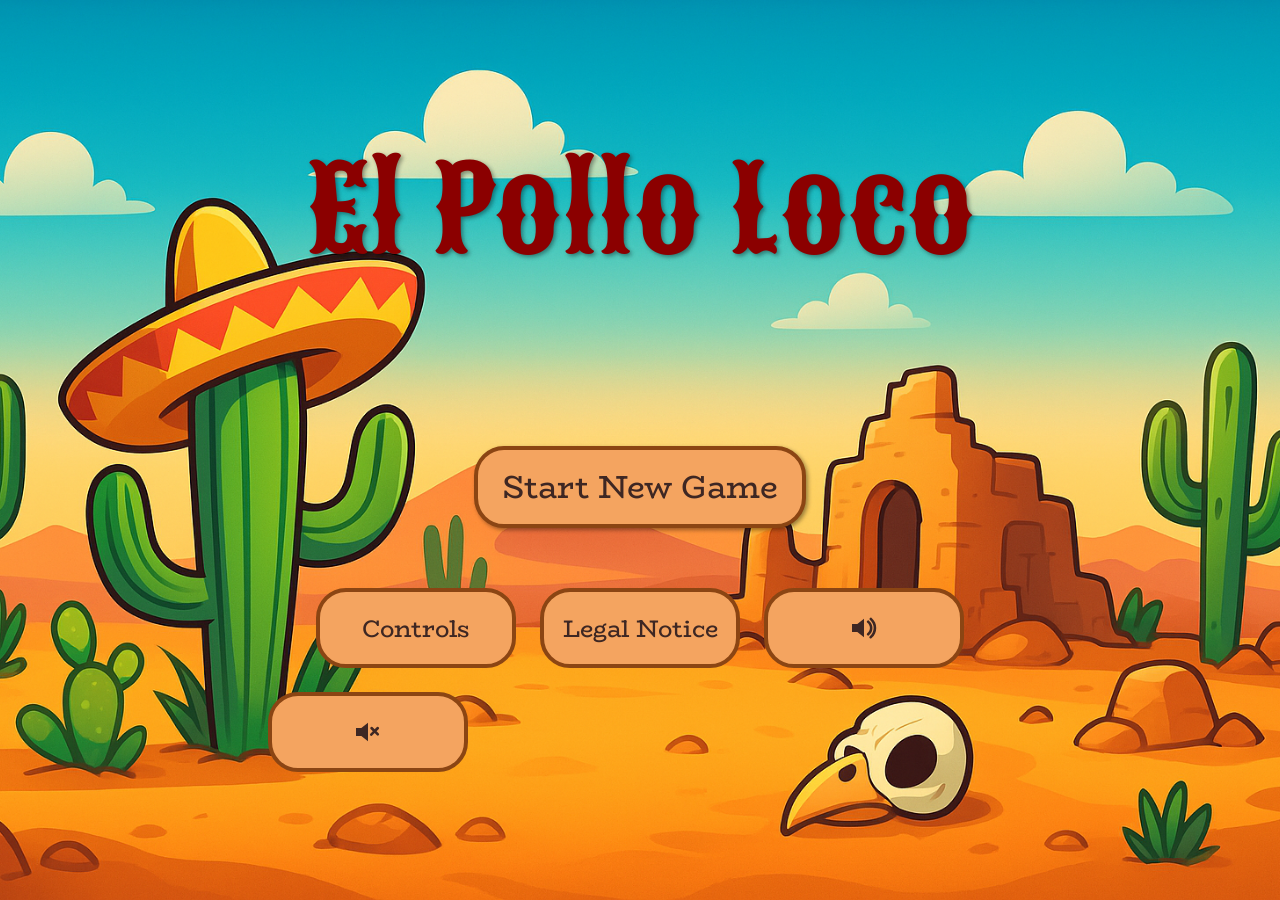
==== index.html @ 50c72c04 "added in-game mute button for full screen, above canvas" ====
<!DOCTYPE html>
<html lang="en">
  <head>
    <meta charset="UTF-8" />
    <meta name="viewport" content="width=device-width, initial-scale=1.0" />
    <meta name="google" content="notranslate" />
    <title>El Pollo Loco</title>
    <link rel="shortcut icon" href="./assets/img/favicon.ico" type="image/x-icon">
    <link rel="stylesheet" href="./styles/fonts.css">
    <link rel="stylesheet" href="./styles/style.css" />
    <script src="./classes/drawableObject.class.js"></script>
    <script src="./classes/movableObject.class.js"></script>
    <script src="./classes/throwableObject.class.js"></script>
    <script src="./classes/collectableObject.class.js"></script>
    <script src="./classes/statusbar.class.js"></script>
    <script src="./classes/character.class.js"></script>
    <script src="./classes/chicken.class.js"></script>
    <script src="./classes/cloud.class.js"></script>
    <script src="./classes/background.class.js"></script>
    <script src="./classes/keyboard.class.js"></script>
    <script src="./classes/level.class.js"></script>
    <script src="./classes/endboss.class.js"></script>
    <script src="./classes/bottle.class.js"></script>    
    <script src="./classes/coin.class.js"></script>  
    <script src="./levels/level1.js"></script>
    <script src="./levels/level2.js"></script>
    <script src="./scripts/templates.js"></script>
    <script src="./classes/audioManager.class.js"></script>
    <script src="./classes/collisionManager.class.js"></script>  
    <script src="./classes/cameraController.class.js"></script>
    <script src="./classes/worldRenderer.class.js"></script>
    <script src="./classes/gameStateManager.class.js"></script>
    <script src="./scripts/mobile-ui.js" defer></script>
    <script src="./scripts/game.js"></script>
    <script src="./classes/world.class.js"></script>
    
  <script>
    window.audioManager = new AudioManager({
      bgmMenu: { src: 'assets/audio/acoustic-mexican-guitar-218610.mp3',   loop: true, volume: 0.4 },
      bgmGame: { src: 'assets/audio/mexican-mexico-music-434632.mp3', loop: true, volume: 0.15 },
      walking: { src: 'assets/audio/person-walking-on-rocks-and-sand-100586.mp3', loop: true, volume: 1.0 },
      jump: { src: 'assets/audio/cartoon-jump-6462.mp3', volume: 1.0 },
      hpLost:    { src: 'assets/audio/ouch-sound-effect-30-11844.mp3', volume: 1.0 },
      snoring:    { src: 'assets/audio/male-snore-1-29322.mp3', loop: true, volume: 1.0 },
      enemyHit:  { src: 'assets/audio/chicken-430403.mp3',  volume: 0.8 },
      endbossHit:  { src: 'assets/audio/chicken-single-alarm-call-6056.mp3',  volume: 0.8 },
      endbossWalking:  { src: 'assets/audio/chicken-sound-402826.mp3',  loop: true, volume: 0.8 },
      coin: { src: 'assets/audio/coin-257878.mp3', volume: 0.8 },
      bottleCollect: { src: 'assets/audio/shatter-363188.mp3', volume: 0.7 },
      bottleShatter: { src: 'assets/audio/glass-smash-6266.mp3', volume: 0.7 },
      gameOver: { src: 'assets/audio/cartoon-trombone-sound-effect-241387.mp3', volume: 0.8 },
      youWin: { src: 'assets/audio/you-win-sfx-442128.mp3', volume: 0.8 }
    }, {
      muteButton: '#muteBtn',                 
      iconMode:   'img',                      
      iconOn:     'assets/icons/volume_on.svg',
      iconOff:    'assets/icons/volume_off.svg',
      shortcutKey:'m'                         
    });
  </script>

  </head>
  <body>
    <header>
      <h1>El Pollo Loco</h1>
    </header>
    <main>
      <section class="main-screen">
        <div class="menu-screen show-screen" id="menuScreen">
          <button type="button" class="start-game-button" onclick="startNewGame()">Start New Game</button>
          <div class="navigation">
            <button type="button" class="navigation-buttons" onclick="toggleScreen('menuScreen', 'hide'), toggleScreen('controlScreen', 'show')">Controls</button>
            <button type="button" class="navigation-buttons" onclick="toggleScreen('menuScreen', 'hide'), toggleScreen('legalNotice', 'show')">Legal Notice</button>
            <button type="button" id="muteBtn" class="navigation-buttons" aria-pressed="false" title="Mute/Unmute (Key M)">
              <img id="muteIcon" src="./assets/icons/volume_off.svg" alt="mute">
              <span class="visually-hidden">Sound</span>
            </button>
          </div>
        </div>
        <div class="menu-screen hide-screen" id="controlScreen">
          <div class="control-box">
            <h2>Controls</h2>
            <table>
              <tr>
                <th>Move Left</th>
                <td>Left Arrow or a</td>
              </tr>
              <tr>
                <th>Move Right</th>
                <td>Right Arrow or d</td>
              </tr>
              <tr>
                <th>Jump</th>
                <td>Up Arrow or w or Spacebar</td>
              </tr>
              <tr>
                <th>Throw Bottle</th>
                <td>c</td>
              </tr>
              <tr>
                <th>Mute/Unmute Game</th>
                <td>m</td>
              </tr>
              <tr>
                <th>Pause Game</th>
                <td>p</td>
              </tr>
            </table>
          </div>
          <div class="navigation">
            <button type="button" class="navigation-buttons" onclick="toggleScreen('controlScreen', 'hide'), toggleScreen('menuScreen', 'show')">Back</button>
            <button type="button" class="navigation-buttons" onclick="startNewGame()">Start New Game</button>
          </div>
        </div>
        <div class="menu-screen hide-screen" id="legalNotice">
          <div class="content-legal-notice" id="English">
                <h2 class="legal-notice-header">Legal Notice</h2>
                <p>Information pursuant to Section 5 of the German Digital Services Act (DDG):</p>
                    <table class="legal_notice">
                        <tr>
                            <th>name</th><td>Marcel Fuchs</td>
                        </tr>
                        <tr>
                            <th>street</th><td>Köhnenbergsweg 5</td>
                        </tr>
                        <tr>
                        <th>address</th><td>32683 Barntrup</td>
                        </tr>
                        <tr>
                            <th>state</th><td>North Rhine-Westphalia</td>
                        </tr>
                        <tr>
                            <th>country</th><td>Germany</td>
                        </tr>
                    </table>
                <h3>Contact</h3>
                <a href="mailto:marcel.fuchs.1@gmx.de">marcel.fuchs.1@gmx.de</a>
            </div>
          <div class="navigation">
            <button type="button" class="navigation-buttons" onclick="toggleScreen('legalNotice', 'hide'), toggleScreen('menuScreen', 'show')">Back</button>
            <button type="button" class="navigation-buttons" onclick="startNewGame()">Start New Game</button>
          </div>
        </div>
      </section>
      <section class="in-game-controls">
        <button type="button" id="muteBtn" class="navigation-buttons in-game-mute-btn" aria-pressed="false" title="Mute/Unmute (Key M)">
          <img id="muteIcon" src="./assets/icons/volume_off.svg" alt="mute">
          <span class="visually-hidden">Sound</span>
        </button>
      </section>
      <section class="canvas-screen">
        <div class="canvas-wrapper">
          <canvas id="canvas" width="720" height="480"> </canvas>
        </div>
      </section>
      <section class="end-screens">
        <div id="youWonScreen" class="end-screen hide-screen">
            <img src="./assets/img/YouWonYouLost/YouWinA.png" alt="You Win">
            <div class="navigation">
              <button type="button" class="navigation-buttons" onclick="goToMainMenu()">Main Menu</button>
              <button type="button" class="navigation-buttons" id="nextLevelBtn" onclick="startNextLevel()" disabled >Next Level</button>
            </div>
        </div>

        <div id="youLostScreen" class="end-screen hide-screen">
            <img src="./assets/img/YouWonYouLost/GameOver.png" alt="Game Over"> 
            <div class="navigation">
              <button type="button" class="navigation-buttons" onclick="goToMainMenu()">Main Menu</button>
              <button type="button" class="navigation-buttons" onclick="startNewGame()">Restart Level</button>
            </div>
        </div>
      </section>
      
      <div id="rotateOverlay" class="rotate-overlay" role="dialog" aria-live="assertive" aria-hidden="true">
        <div class="rotate-content">
          <img src="./assets/img/rotate_device.png" alt="Please rotate your device">
        </div>
      </div>
      
      <div id="mobileControls" class="mobile-controls" oncontextmenu="return false" aria-label="Mobile Steuerung" aria-hidden="true">
        <button id="btnLeft"  class="control-btn" aria-label="Nach links" title="Links">⟵</button>
        <button id="btnRight" class="control-btn" aria-label="Nach rechts" title="Rechts">⟶</button>
        <button id="btnJump"  class="control-btn" aria-label="Springen" title="Springen">⤴︎</button>
        <button id="btnThrow" class="control-btn" aria-label="Werfen"  title="Werfen"><img src="./assets/img/6_salsa_bottle/salsa_bottle.png" alt="salsa_bottle" class="mobile-btn-bottle"></button>
        <button id="btnPause" class="pause-btn" aria-label="Pause" title="Pause">⏸</button>
      </div>

    </main>
  </body>
</html>
---- styles/fonts.css ----
/* --- Sancreek Regular --- */
@font-face {
    font-family: "Sancreek";
    src: url("../assets/fonts/sancreek/sancreek-v27-latin-regular.woff2") format("woff2");
    font-weight: 400;
    font-style: normal;
    font-display: swap; 
}

/* --- BioRhyme Regular --- */
@font-face {
    font-family: "BioRhyme";
    src: url("../assets/fonts/biorhyme/biorhyme-v21-latin-regular.woff2") format("woff2");
    font-weight: 400;
    font-style: normal;
    font-display: swap;
}

/* --- BioRhyme Bold --- */
@font-face {
    font-family: "BioRhyme";
    src: url("../assets/fonts/biorhyme/biorhyme-v21-latin-700.woff2") format("woff2");
    font-weight: 700;
    font-style: normal;
    font-display: swap;
}
---- styles/style.css ----
* {
    margin: 0;
    padding: 0;
    box-sizing: border-box;
}

body {
    height: 100vh;
    display: flex;
    flex-direction: column;
    align-items: center;
    justify-content: space-evenly;
    background-image: url('../assets/img/5_background/main_background_image_ai.png');
    background-size: cover;
    background-position: center;
    background-repeat: no-repeat;
}

header {
    display: flex;
    justify-content: center;
    align-items: center;
    height: auto;
}

header h1 {
    font-family: "Sancreek", serif;
    font-size: 10rem;
    font-weight: 400;
    color: #8B0000 ;
    text-shadow: 2px 2px 4px rgba(0, 0, 0, 0.4);
}

canvas {
    max-width: 90vw;
    aspect-ratio: 3 / 2;   /* 720 / 480 */
    height: auto;
    background-color: black;
    border-radius: 12px;
}

.canvas-screen {
    display: none;
    justify-content: center;
    align-items: center;
    width: 100%;
}

.canvas-wrapper {
    width: min(90vw, 1600px);
    display: flex;
    justify-content: center;
}

.show-screen {
    display: flex;
}

.hide-screen {
    display: none;
}

.menu-screen {
    flex-direction: column;
    align-items: center;
    justify-content: center;
    gap: 64px;
    border-radius: 64px;
    padding: 24px 48px;
}

.start-game-button {
    font-size: 3rem;
    padding: 12px 24px;
    box-shadow: 2px 2px 4px rgba(0, 0, 0, 0.4);
    transition: background-color 0.3s, transform 0.2s;
}

.navigation {    
    display: flex;
    justify-content: space-evenly;
    padding-top: 20px;
    align-items: center;
    min-width: 50vw;
    gap: 24px;
}

.navigation-buttons {
    font-size: 2rem;
    padding: 5px 12px;
    width: max-content;
    min-width: 200px;
    min-height: 80px;
    display: flex;
    justify-content: center;
    align-items: center;
}

.navigation-buttons a {
    text-decoration: none;
    color: inherit;
}

button {
    font-family: "BioRhyme", serif;
    font-weight: 400;
    font-style: normal;
    color: #3E2723;
    text-align: center;
    cursor: pointer;
    background-color: #F4A460;
    border: 4px solid #8B4513;
    border-radius: 30px;
}
button:disabled,
button:disabled:hover,
button:disabled:active {
    background-color: grey !important;
    border-color: grey;
    cursor: not-allowed !important;
}

.control-box {
        border: 4px solid #8B4513;
        corner-shape: squircle;
        background-color: #F4A460;
        border-radius: 60px;
        padding: 24px;

    h2 {
        font-family: "Sancreek", serif;
        font-size: 4rem;
        font-weight: 400;
        color: #8B0000 ;
        margin-bottom: 12px;
        text-align: center;
    }

    table {
        width: 100%;
        border-collapse: collapse;
        border-spacing: 12px;
        text-align: left;

        th, td {
            padding: 8px 12px;
            font-size: 48px;
            color: #3E2723;
        }
    }
}

.end-screens {
    display: flex;
    flex-direction: column;
    align-items: center;
    justify-content: center;
    width: 100%;
}

.end-screen {
    position: absolute;
    top: 0;
    left: 0;
    width: 100%;
    height: 100%;
    background: rgba(0,0,0,0.8);
    flex-direction: column;
    justify-content: center;
    align-items: center;
    color: white;
    font-size: 2em;

    img {
        width: 50vw;
        height: 50vh;
    }
}

#muteBtn {
    display: inline-flex;
    align-items: center;
    gap: 8px;
    padding: 6px 12px;
}

#muteBtn img {
    display: block;
    width: 64px;
}

.visually-hidden {
    position: absolute !important;
    width: 1px; height: 1px;
    padding: 0; margin: -1px;
    overflow: hidden; clip: rect(0 0 0 0); white-space: nowrap; border: 0;
}

.rotate-overlay {
    position: fixed;
    inset: 0;
    background: rgba(0,0,0,0.7);
    color: #fff;
    display: none;            
    align-items: center;
    justify-content: center;
    z-index: 1000;
}
.rotate-overlay .rotate-content {
    font-family: "BioRhyme", system-ui, sans-serif;
    font-size: 1.2rem;
    text-align: center;
    padding: 1.5rem 2rem;
    background: rgba(0,0,0,0.4);
    border: 1px solid #fff;
    border-radius: 12px;
}

.mobile-controls {
    display: none;
    position: fixed;
    left: 0;
    right: 0;
    bottom: 0;
    gap: 0.75rem;
    padding: 0.75rem 1rem;
    z-index: 900;
    -webkit-user-select: none;
    user-select: none;
    -webkit-touch-callout: none;
    touch-action: manipulation; 
}

.control-btn {
    flex: 1;
    min-width: 56px;
    min-height: 56px;
    border-radius: 12px;
    border: 2px solid #333;
    background: #f9d27c;
    font-size: 1.25rem;
    font-weight: 700;
    box-shadow: 0 2px 0 #333;
    display: flex;
    align-items: center;
    justify-content: center;
}

.pause-btn {
    flex: none;
    width: 56px;
    height: 56px;
    border-radius: 12px;
    border: 2px solid #333;
    background: #f9d27c;
    font-size: 2.25rem;
    font-weight: 700;
    box-shadow: 0 2px 0 #333;
}

.control-btn:active,
.control-btn.pressed,
.pause-btn:active,
.pause-btn.active {
    transform: translateY(2px);
    box-shadow: 0 0 0 #333;
    background: #f1c363;
}

.canvas-screen.blocked {
    filter: blur(2px);
    pointer-events: none;
}

.mobile-btn-bottle {
    height: 40px;
    width: 70px;
}

.legal_notice {
    border: 4px solid #8B4513;
    corner-shape: squircle;
    background-color: #F4A44C;
    border-radius: 60px;
    padding: 24px;
    font-size: 1.5rem;
}

th, td {
    text-align: left;
}

th {
    padding-right: 16px;
}

a {
    text-decoration: none;
    color: black;
    font-size: 1.5rem;
}

a:hover {
    text-decoration: underline;
}

p {
    margin-bottom: 16px;
    font-size: 1rem;
}

.legal-notice-header {
    font-family: "BioRhyme", serif;
    font-size: 3rem;
    font-weight: 400;
    color: #8B0000 ;
    margin-bottom: 8px;
}

.content-legal-notice {
    display: flex;
    flex-direction: column;
    justify-content: center;
    align-items: flex-start;
    background-color: #F4A460;
    border: 4px solid #8B4513;
    corner-shape: squircle;
    border-radius: 60px;
    padding: 24px;
}

h3 {
    font-family: "BioRhyme", serif;
    font-size: 2rem;
    font-weight: 400;
    color: #8B0000 ;
}


/* desktop & latop --> (hover: hover) and (pointer: fine) and  */
@media (hover: hover) and (pointer: fine) and (max-width: 1440px) {
    header h1 {
        font-size: 150px;
    }

    .start-game-button {
        font-size: 4rem;
    }

    .navigation-buttons {
        font-size: 2.5rem;
    }

    #muteBtn img {
        width: 48px;
    }
}

@media (hover: hover) and (pointer: fine) and (max-width: 1300px) {
    .menu-screen {
        gap: 40px;
    }

    header h1 {
        font-size: 120px;
    }

    .start-game-button {
        font-size: 2rem;
    }

    .navigation-buttons {
        font-size: 1.5rem;
    }

    #muteBtn img {
        width: 32px;
    }
}

@media (hover: hover) and (pointer: fine) and (max-width: 900px) {
    .menu-screen {
        gap: 12px;
    }

    header h1 {
        font-size: 72px;
    }

    .start-game-button {
        font-size: 1.5rem;
    }

    .navigation-buttons {
        font-size: 1rem;
    }

    #muteBtn img {
        width: 25px;
    }

    .content-legal-notice {
        padding: 16px;

        h3 {
        font-size: 1.5rem;
        }

        a {
            font-size: 0.8rem;
        }
    }

    .legal-notice-header {
        margin-bottom: 4px;
        font-size: 2rem;
    }

    p {
        font-size: 0.8rem;
    }

    .legal_notice {
        font-size: 1rem;
        padding: 12px;
    }

}

@media (hover: hover) and (pointer: fine) and (max-width: 768px) {
    canvas {
        max-height: 60vh;
    }

    .mobile-controls {
        display: flex;
    }

    header h1 {
        font-size: 48px;
    }

    .start-game-button {
        font-size: 1rem;
    }

    .navigation {
        gap: 8px;
    }

    .navigation-buttons {
        font-size: 1rem;
        width: max-content;
        gap: 12px;
    }

    #muteBtn img {
        width: 20px;
    }

}

/* mobile devices --> (hover: none) and (pointer: coarse) */
@media (hover: none) and (pointer: coarse) {
    canvas {
        max-height: 66dvh;
        max-width: 100dvw;
        width: -webkit-fill-available;
    }

    .canvas-screen {
        padding-bottom: 50px;
    }

    .canvas-wrapper {
        width: min(99vw, 1600px);
    }

    .mobile-controls {
        padding: 8px;
        gap: 0.35rem;
    }

    header {
        top: 0;
        position: fixed;  
        display: none;  

        h1 {
        font-size: 32px;
        margin: 0;
        }
    }

    .start-game-button {
        font-size: 1rem;
    }

    .navigation {
        gap: 4px;
        flex-direction: row;
        padding-top: 0;
        margin-top: -8px;
    }

    .navigation-buttons {
        font-size: 1rem;
        width: max-content;
        gap: 12px;
        min-height: 40px;
        min-width: 0;
    }

    #muteBtn img {
        width: 20px;
    }

    .rotate-content img {
        width: 60vw;
    }

    .menu-screen {
        gap: 10px;
        padding: 0;
        flex-direction: column;
    }

    button {
        min-height: 40px;
    }

    .control-box {
        padding: 4px;
        margin-top: 2px;
        border-radius: 30px;

        h2 {
            font-size: 20px;
            margin: 0;
        }

        table {
            th, td {
                font-size: 16px;
                padding: 0px;
            }
        }
    }

    .content-legal-notice {
        padding: 0;
        border-radius: 30px;

        p {
            font-size: 1rem;
            margin-left: 2px;
        }

        h3 {
            font-size: 1rem;
            margin-left: 10px;
        }

        a {
            font-size: 0.8rem;
            margin-left: 10px;
        }
    }

    .legal-notice-header {
        margin-bottom: 0;
        font-size: 1.5rem;
        margin-left: 2px;
        align-self: center;
    }

    .legal_notice {
        padding: 0;
        font-size: 1rem;
        border-radius: 30px;
        margin-left: 2px;
    }
}
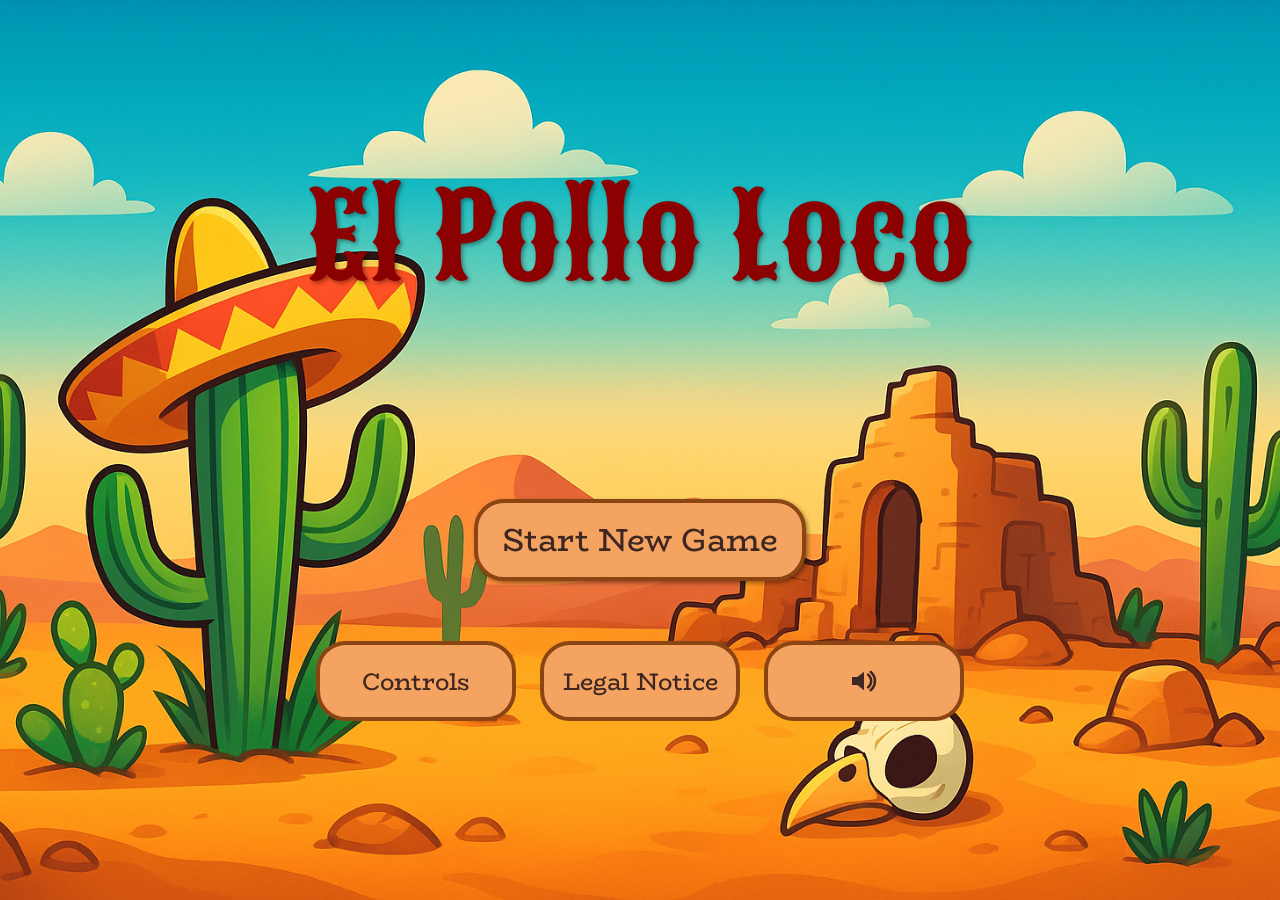
==== commit fc4c25ac: "use in-game button and menu button for muting and sync button status" ====
--- a/index.html
+++ b/index.html
@@ -51,7 +51,7 @@
       gameOver: { src: 'assets/audio/cartoon-trombone-sound-effect-241387.mp3', volume: 0.8 },
       youWin: { src: 'assets/audio/you-win-sfx-442128.mp3', volume: 0.8 }
     }, {
-      muteButton: '#muteBtn',                 
+      muteButton: ['#muteBtn', '#muteBtnInGame'],                 
       iconMode:   'img',                      
       iconOn:     'assets/icons/volume_on.svg',
       iconOff:    'assets/icons/volume_off.svg',
@@ -142,8 +142,8 @@
           </div>
         </div>
       </section>
-      <section class="in-game-controls">
-        <button type="button" id="muteBtn" class="navigation-buttons in-game-mute-btn" aria-pressed="false" title="Mute/Unmute (Key M)">
+      <section class="in-game-controls hide-screen">
+        <button type="button" id="muteBtnInGame" class="navigation-buttons in-game-mute-btn" aria-pressed="false" title="Mute/Unmute (Key M)">
           <img id="muteIcon" src="./assets/icons/volume_off.svg" alt="mute">
           <span class="visually-hidden">Sound</span>
         </button>
--- a/styles/style.css
+++ b/styles/style.css
@@ -50,6 +50,17 @@
     width: min(90vw, 1600px);
     display: flex;
     justify-content: center;
+}
+
+.in-game-controls {
+    display: flex;
+    justify-content: flex-end;
+}
+
+.in-game-mute-btn {
+    border-radius: 90px;
+    min-width: fit-content !important;
+    height:fit-content
 }
 
 .show-screen {
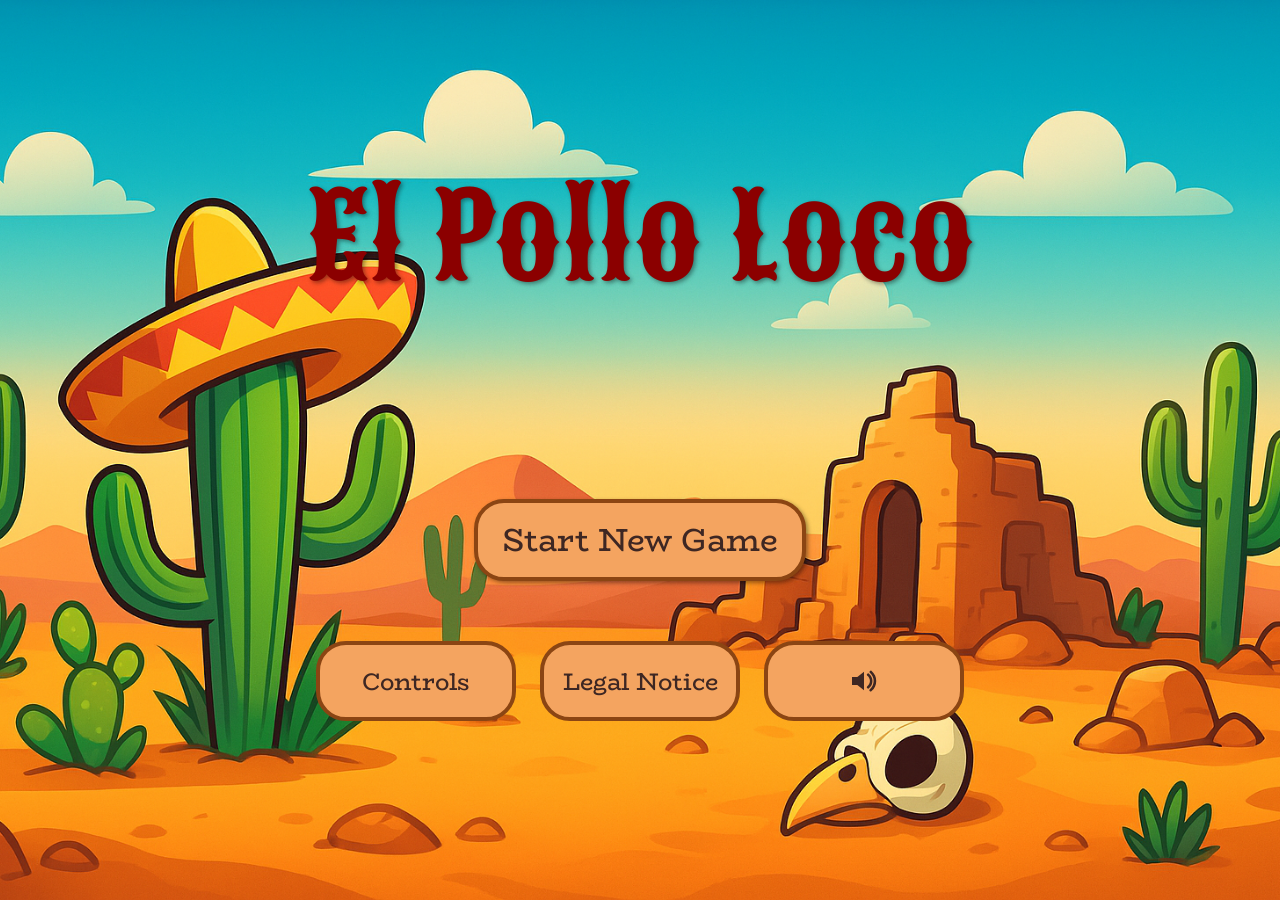
==== commit e8d825bb: "update functionallity of mobile and in-game desktop pause button" ====
--- a/index.html
+++ b/index.html
@@ -51,7 +51,7 @@
       gameOver: { src: 'assets/audio/cartoon-trombone-sound-effect-241387.mp3', volume: 0.8 },
       youWin: { src: 'assets/audio/you-win-sfx-442128.mp3', volume: 0.8 }
     }, {
-      muteButton: ['#muteBtn', '#muteBtnInGame'],                 
+      muteButton: ['#muteBtn', '#muteBtnInGame', '#mobileMuteBtn'],                 
       iconMode:   'img',                      
       iconOn:     'assets/icons/volume_on.svg',
       iconOff:    'assets/icons/volume_off.svg',
@@ -143,6 +143,7 @@
         </div>
       </section>
       <section class="in-game-controls hide-screen">
+        <button id="btnPauseDesktop" class="navigation-buttons in-game-mute-btn" aria-label="Pause" title="Pause">⏸</button>
         <button type="button" id="muteBtnInGame" class="navigation-buttons in-game-mute-btn" aria-pressed="false" title="Mute/Unmute (Key M)">
           <img id="muteIcon" src="./assets/icons/volume_off.svg" alt="mute">
           <span class="visually-hidden">Sound</span>
@@ -176,13 +177,23 @@
           <img src="./assets/img/rotate_device.png" alt="Please rotate your device">
         </div>
       </div>
+
+      <div id="mobileGameControls" class="mobile-controls" oncontextmenu="return false" aria-label="Mobile Spiel Steuerung" aria-hidden="truea">
+        <button id="btnPauseMobile" class="control-btn" aria-label="Pause" title="Pause">⏸</button>
+        <button type="button" id="mobileMuteBtn" class="control-btn" aria-pressed="false" title="Mute/Unmute (Key M)">
+          <img id="muteIcon" src="./assets/icons/volume_off.svg" alt="mute">
+          <span class="visually-hidden">Sound</span>
+        </button>
+      </div>
       
-      <div id="mobileControls" class="mobile-controls" oncontextmenu="return false" aria-label="Mobile Steuerung" aria-hidden="true">
+      <div id="mobileControlsLeft" class="mobile-thumb-controls" aria-hidden="true">
         <button id="btnLeft"  class="control-btn" aria-label="Nach links" title="Links">⟵</button>
         <button id="btnRight" class="control-btn" aria-label="Nach rechts" title="Rechts">⟶</button>
+      </div>
+
+      <div id="mobileControlsRight" class="mobile-thumb-controls" aria-hidden="true">
         <button id="btnJump"  class="control-btn" aria-label="Springen" title="Springen">⤴︎</button>
         <button id="btnThrow" class="control-btn" aria-label="Werfen"  title="Werfen"><img src="./assets/img/6_salsa_bottle/salsa_bottle.png" alt="salsa_bottle" class="mobile-btn-bottle"></button>
-        <button id="btnPause" class="pause-btn" aria-label="Pause" title="Pause">⏸</button>
       </div>
 
     </main>
--- a/styles/style.css
+++ b/styles/style.css
@@ -53,14 +53,17 @@
 }
 
 .in-game-controls {
-    display: flex;
-    justify-content: flex-end;
+    width: 100vw;
 }
 
 .in-game-mute-btn {
-    border-radius: 90px;
     min-width: fit-content !important;
-    height:fit-content
+    height:fit-content;
+    min-height: 50px !important;
+    position: sticky;
+    left: calc((100vw + 720px) / 2);
+    font-size: 1.5rem !important;
+    margin-bottom: 4px;
 }
 
 .show-screen {
@@ -155,8 +158,10 @@
 
         th, td {
             padding: 8px 12px;
-            font-size: 48px;
+            font-size: 30px;
             color: #3E2723;
+            font-family: "BioRhyme", serif;
+            font-weight: 400;
         }
     }
 }
@@ -244,12 +249,12 @@
 
 .control-btn {
     flex: 1;
-    min-width: 56px;
-    min-height: 56px;
+    min-width: 50px;
+    min-height: 25px;
     border-radius: 12px;
     border: 2px solid #333;
     background: #f9d27c;
-    font-size: 1.25rem;
+    font-size: 1rem;
     font-weight: 700;
     box-shadow: 0 2px 0 #333;
     display: flex;
@@ -284,7 +289,7 @@
 }
 
 .mobile-btn-bottle {
-    height: 40px;
+    height: 25px;
     width: 70px;
 }
 
@@ -331,13 +336,16 @@
 .content-legal-notice {
     display: flex;
     flex-direction: column;
-    justify-content: center;
     align-items: flex-start;
     background-color: #F4A460;
     border: 4px solid #8B4513;
     corner-shape: squircle;
     border-radius: 60px;
     padding: 24px;
+    font-family: "BioRhyme", serif;
+    font-weight: 400;
+    max-height: 85vh;
+    overflow-y: auto;
 }
 
 h3 {
@@ -473,10 +481,17 @@
 
 /* mobile devices --> (hover: none) and (pointer: coarse) */
 @media (hover: none) and (pointer: coarse) {
+    main {
+        overflow: hidden;
+    }
+
     canvas {
-        max-height: 66dvh;
-        max-width: 100dvw;
-        width: -webkit-fill-available;
+        display: block;
+        width: 100dvw;
+        height: 100dvh;
+        max-width: max-content;
+        aspect-ratio: unset;
+        position: relative;
     }
 
     .canvas-screen {
@@ -488,8 +503,8 @@
     }
 
     .mobile-controls {
-        padding: 8px;
-        gap: 0.35rem;
+        padding: 2px;
+        gap: 0.05rem;
     }
 
     header {
@@ -559,8 +574,9 @@
     }
 
     .content-legal-notice {
-        padding: 0;
+        padding: 8px;
         border-radius: 30px;
+        max-height: 80vh;
 
         p {
             font-size: 1rem;
@@ -586,9 +602,68 @@
     }
 
     .legal_notice {
-        padding: 0;
+        padding: 4px;
         font-size: 1rem;
         border-radius: 30px;
         margin-left: 2px;
     }
+
+    #mobileGameControls {
+        display: none;
+        flex-direction: column;
+        align-items: center;
+        position: absolute;
+        top: 0;
+        left: 50%;
+        transform: translateX(-50%);
+        z-index: 950;
+        background: none;
+        width: auto;
+        pointer-events: none;
+    }
+
+    #mobileGameControls .control-btn {
+        pointer-events: auto;
+        margin: 6px 0;
+        border-radius: 16px;
+        display: flex;
+        align-items: center;
+        justify-content: center;
+        flex: unset;
+    }
+
+    .mobile-thumb-controls {
+    position: fixed;
+    bottom: 2.5dvh; 
+    z-index: 950;
+    display: flex;
+    flex-direction: row;
+    gap: 0.1rem;
+    width: auto; 
+    align-items: center;
+    padding-bottom: env(safe-area-inset-bottom, 8px);
+    pointer-events: none; 
+    }
+
+    #mobileControlsLeft {
+        left: 1.5dvw;
+        align-items: flex-start;
+    }
+
+    #mobileControlsRight {
+        right: 1.5dvw;
+        align-items: flex-end;
+    }
+
+    .mobile-thumb-controls .control-btn {
+        width: 64px;
+        height: 25px;
+        min-width: 64px;
+        max-width: 90px;
+        font-size: 1rem;
+        border-radius: 18px;
+        pointer-events: auto;
+        box-sizing: border-box;
+        flex: unset;
+    }
 }
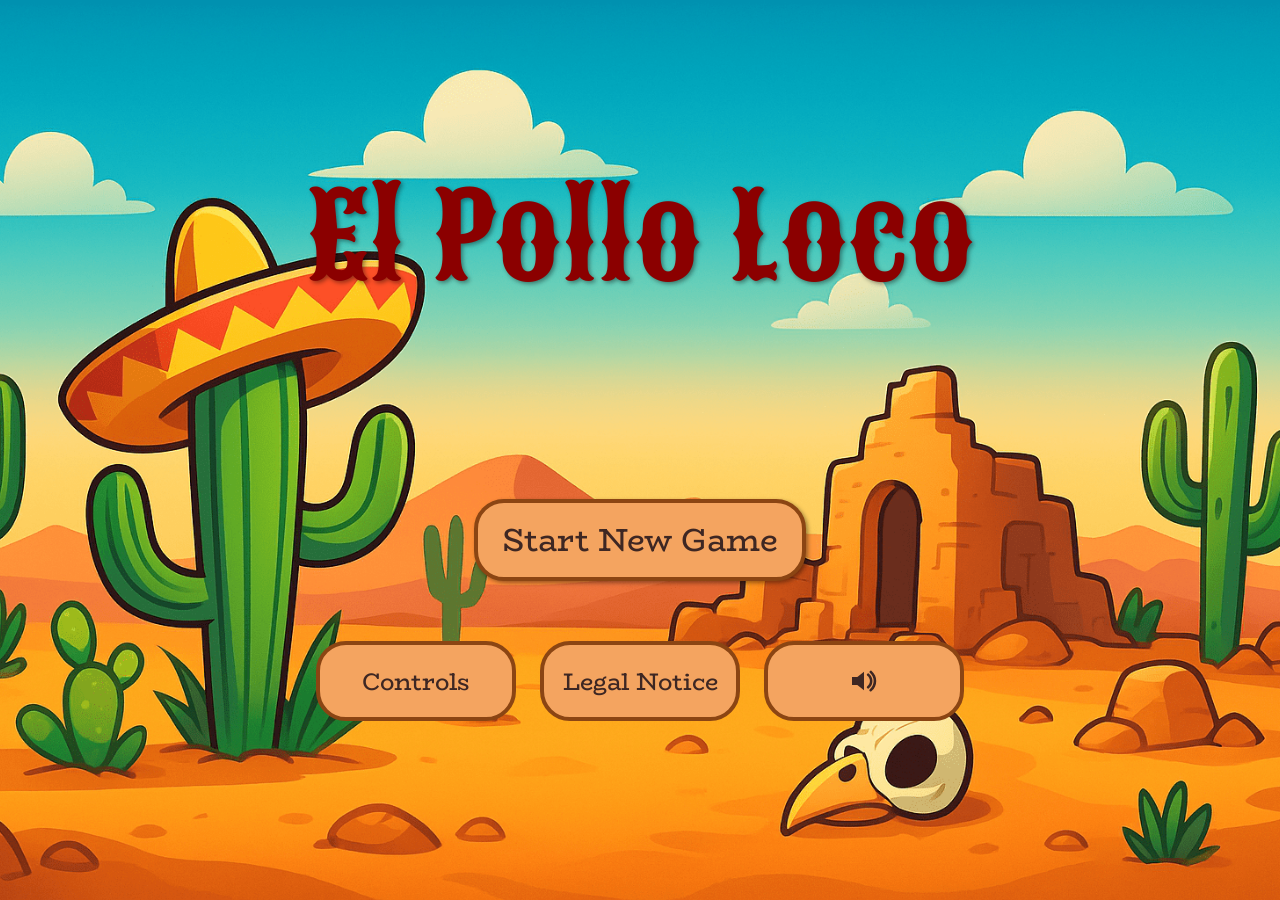
==== commit 5e261d09: "exchanged background music for server side loading" ====
--- a/index.html
+++ b/index.html
@@ -36,8 +36,8 @@
     
   <script>
     window.audioManager = new AudioManager({
-      bgmMenu: { src: 'assets/audio/acoustic-mexican-guitar-218610.mp3',   loop: true, volume: 0.4 },
-      bgmGame: { src: 'assets/audio/mexican-mexico-music-434632.mp3', loop: true, volume: 0.15 },
+      bgmMenu: { src: 'assets/audio/acoustic-mexican-guitar-compressed.mp3',   loop: true, volume: 0.4 },
+      bgmGame: { src: 'assets/audio/mexican-mexico-music-compressed.mp3', loop: true, volume: 0.15 },
       walking: { src: 'assets/audio/person-walking-on-rocks-and-sand-100586.mp3', loop: true, volume: 1.0 },
       jump: { src: 'assets/audio/cartoon-jump-6462.mp3', volume: 1.0 },
       hpLost:    { src: 'assets/audio/ouch-sound-effect-30-11844.mp3', volume: 1.0 },
--- a/styles/style.css
+++ b/styles/style.css
@@ -10,7 +10,7 @@
     flex-direction: column;
     align-items: center;
     justify-content: space-evenly;
-    background-image: url('../assets/img/5_background/main_background_image_ai.png');
+    background-image: url('../assets/img/5_background/main_background_image_ai.webp');
     background-size: cover;
     background-position: center;
     background-repeat: no-repeat;
